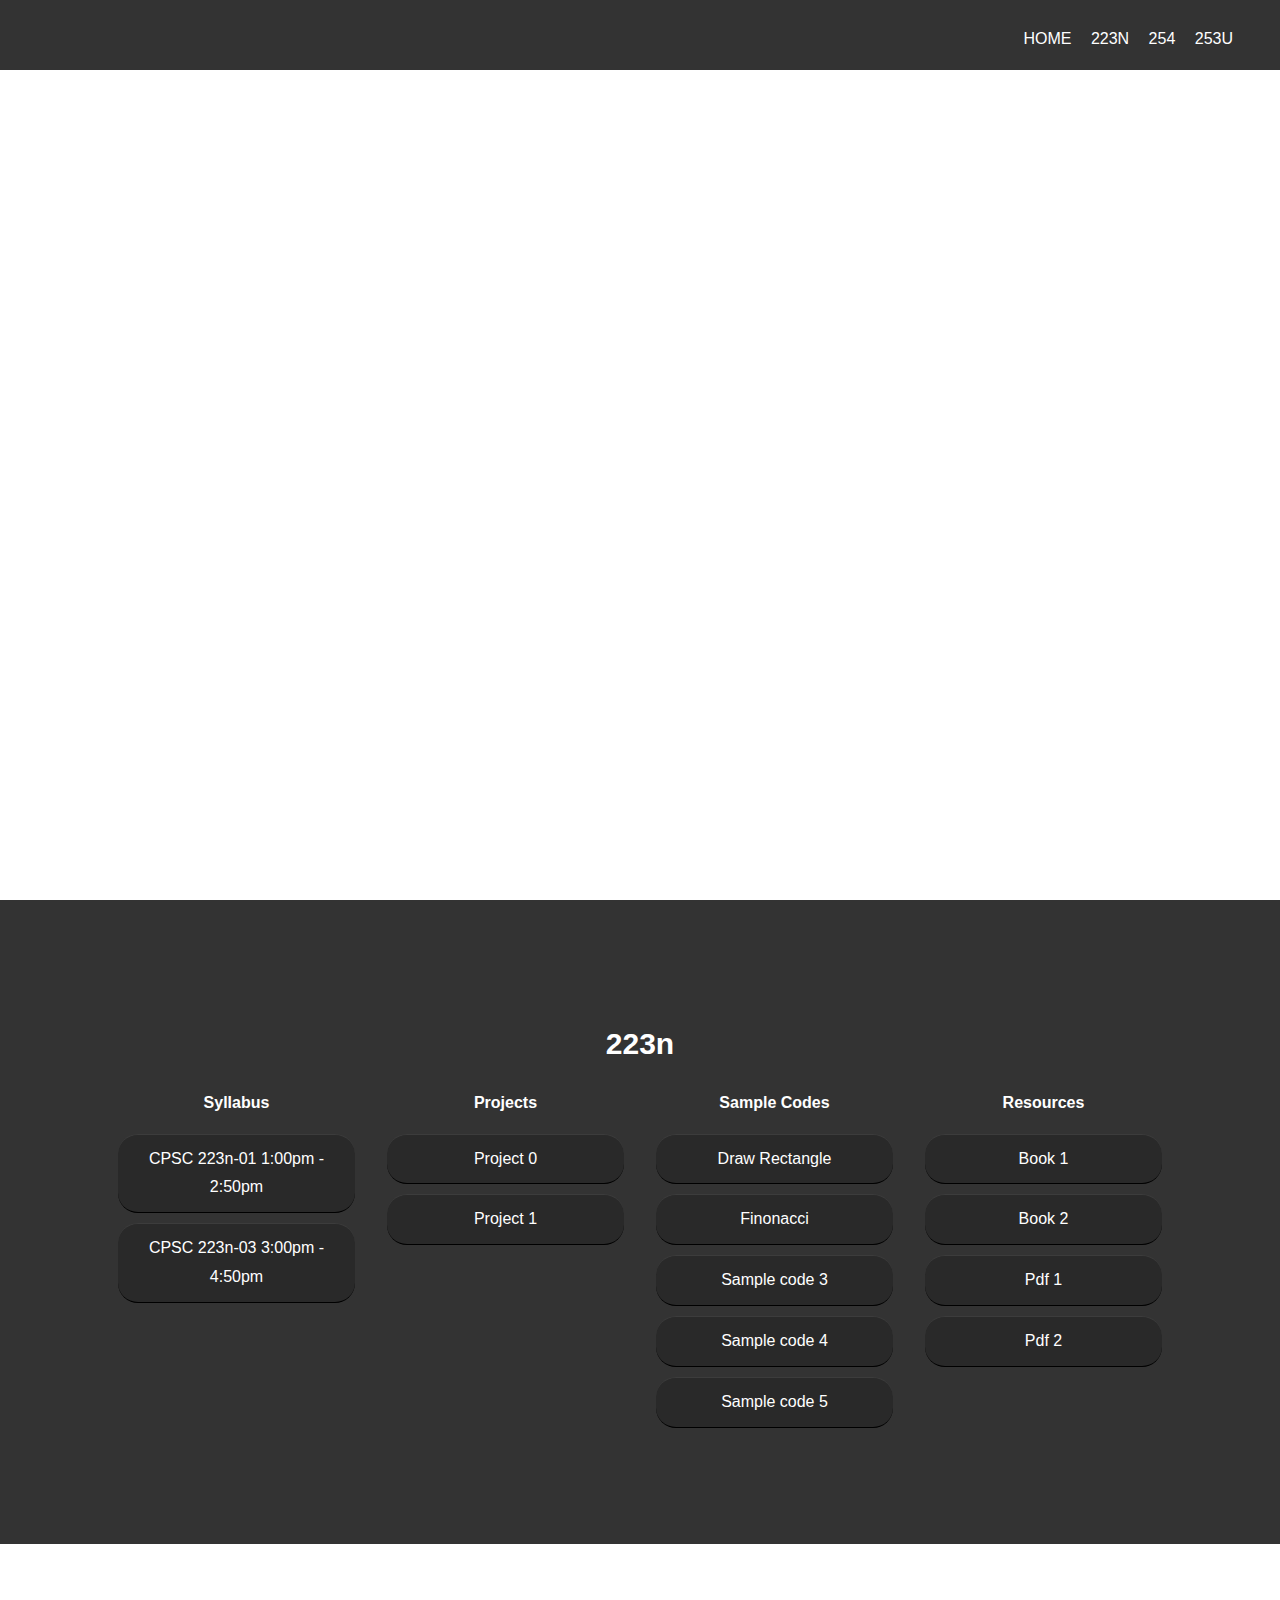
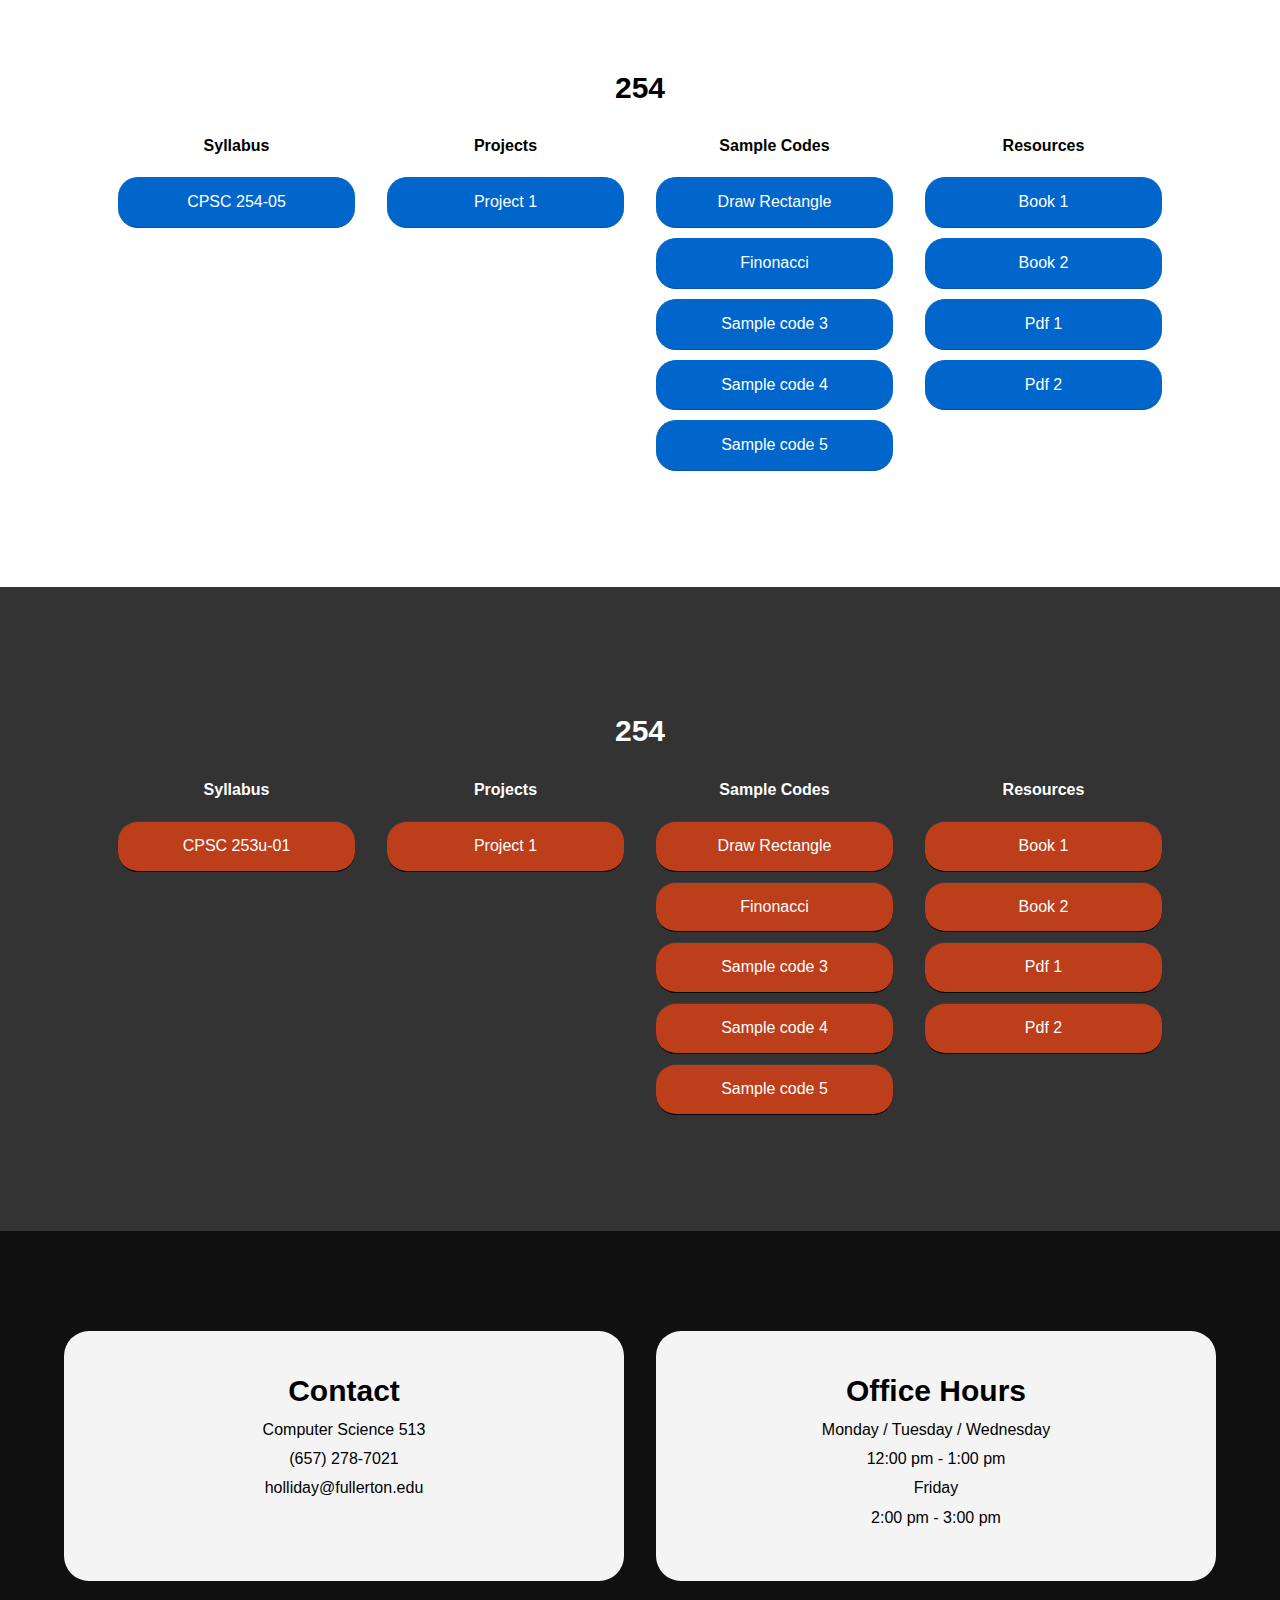
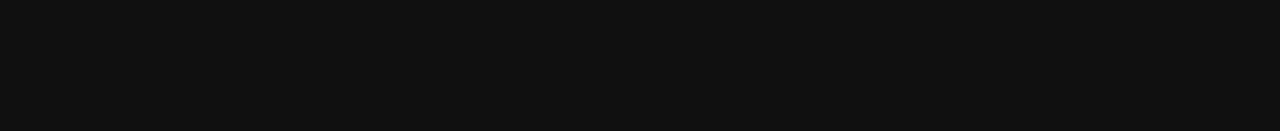
==== index.html @ bd4acd9f "change html name to .index" ====
<!DOCTYPE html>
<html lang="en">

<head>
  <meta charset="UTF-8">
  <meta name="viewport" content="width=device-width, initial-scale=1.0">
  <meta http-equiv="X-UA-Compatible" content="ie=edge">
  <title>Document</title>
  <link rel="stylesheet" href="style.css">

  <script src="https://code.jquery.com/jquery-3.3.1.min.js" integrity="sha256-FgpCb/KJQlLNfOu91ta32o/NMZxltwRo8QtmkMRdAu8="
    crossorigin="anonymous"></script>

<body id="top" class="scroll">

  <nav id="main-header">
    <div class="container">




      <ul>
        <li><a href="#top" class="scroll">Home</a></li>
        <li><a href="#223n" class="scroll">223n</a></li>
        <li><a href="#254" class="scroll">254</a></li>
        <li><a href="#253u" class="scroll">253u</a></li>
        <li style="display:none"><a href="#">Pricing</a></li>
      </ul>
    </div>
  </nav>


  <section id="showcase">
    <p style="display:none">Welcome <br>to C#, Java, Linux</p>

  </section>


  <!-- 223n -->
  <section class="colored" id="223n">
    <div class="container">
      <h3>223n</h3>

      <div class="wrapper">
        <div class="syllabus">
          <h4>Syllabus</h4>
          <ul class="colored-ul">
            <li><a href="https://drive.google.com/uc?export=download&id=1hhAPJDt7QZ_jhQXgDFJhfyySQt70S2dX">CPSC 223n-01
                1:00pm - 2:50pm</a></li>
            <li><a href="https://drive.google.com/uc?export=download&id=1xycXnCU_ZEWwxqhCofDWZUYizSm_Wyy7">CPSC 223n-03
                3:00pm - 4:50pm</a></li>
          </ul>
        </div>

        <div class="projects">
          <h4>Projects</h4>
          <ul class="colored-ul">
            <li><a href="https://drive.google.com/uc?export=download&id=1AX4uWfMZf5pvkNN76fHk5xp7w2hqQXmb">Project
                0</a></li>
            <li><a href="https://drive.google.com/uc?export=download&id=1soy8dN3b5AJ1RkdJ--u-nyT2KZGFLnYs">Project
                1</a></li>
          </ul>
        </div>

        <div class="sample-code">
          <h4>Sample Codes</h4>
          <ul class="colored-ul">
            <li><a href="#">Draw Rectangle</a></li>
            <li><a href="#">Finonacci</a></li>
            <li><a href="#">Sample code 3</a></li>
            <li><a href="#">Sample code 4</a></li>
            <li><a href="#">Sample code 5</a></li>
          </ul>
        </div>

        <div class="resources">
          <h4>Resources</h4>
          <ul class="colored-ul">
            <li><a href="#">Book 1</a></li>
            <li><a href="#">Book 2</a></li>
            <li><a href="#">Pdf 1 </a></li>
            <li><a href="#">Pdf 2</a></li>
          </ul>
        </div>
      </div>
    </div>
  </section>


  <!-- 254 -->
  <section class="white" id="254">
    <div class="container">
      <h3>254</h3>

      <div class="wrapper">
        <div class="syllabus">
          <h4>Syllabus</h4>
          <ul class="white-ul">
            <li><a href="https://drive.google.com/uc?export=download&id=1gw-TWb-vPID3crYDsSyqCZX4xmZpZcmd">CPSC 254-05</a></li>
          </ul>
        </div>

        <div class="projects">
          <h4>Projects</h4>
          <ul class="white-ul">
            <li><a href="https://drive.google.com/uc?export=download&id=1b26zeT2JyMIRW-on9SdctgmUsQZYeywU">Project
                1</a></li>
          </ul>
        </div>

        <div class="sample-code">
          <h4>Sample Codes</h4>
          <ul class="white-ul">
            <li><a href="#">Draw Rectangle</a></li>
            <li><a href="#">Finonacci</a></li>
            <li><a href="#">Sample code 3</a></li>
            <li><a href="#">Sample code 4</a></li>
            <li><a href="#">Sample code 5</a></li>
          </ul>
        </div>

        <div class="resources">
          <h4>Resources</h4>
          <ul class="white-ul">
            <li><a href="#">Book 1</a></li>
            <li><a href="#">Book 2</a></li>
            <li><a href="#">Pdf 1 </a></li>
            <li><a href="#">Pdf 2</a></li>
          </ul>
        </div>
      </div>
    </div>
  </section>



  <!-- 253u -->
  <section class="colored" id="253u">
    <div class="container">
      <h3>254</h3>

      <div class="wrapper">
        <div class="syllabus">
          <h4>Syllabus</h4>
          <ul class="colored2-ul">
            <li><a href="https://drive.google.com/uc?export=download&id=1csTdZcEAV7V86NUEgpniSY9ursiaQeCR">CPSC 253u-01</a></li>
          </ul>
        </div>

        <div class="projects">
          <h4>Projects</h4>
          <ul class="colored2-ul">
            <li><a href="https://drive.google.com/uc?export=download&id=19agq2eE1pLPuiuFpuW6hHxvrWR55Zcfp">Project
                1</a></li>
          </ul>
        </div>

        <div class="sample-code">
          <h4>Sample Codes</h4>
          <ul class="colored2-ul">
            <li><a href="#">Draw Rectangle</a></li>
            <li><a href="#">Finonacci</a></li>
            <li><a href="#">Sample code 3</a></li>
            <li><a href="#">Sample code 4</a></li>
            <li><a href="#">Sample code 5</a></li>
          </ul>
        </div>

        <div class="resources">
          <h4>Resources</h4>
          <ul class="colored2-ul">
            <li><a href="#">Book 1</a></li>
            <li><a href="#">Book 2</a></li>
            <li><a href="#">Pdf 1 </a></li>
            <li><a href="#">Pdf 2</a></li>
          </ul>
        </div>
      </div>
    </div>
  </section>





  <footer>
    <div class="container">
      <div class="wrapper-footer">

        <ul id="section1">
          <li class="heading">Contact</li>
          <li>Computer Science 513</li>
          <li>(657) 278-7021</li>
          <li>holliday@fullerton.edu</li>
        </ul>



        <ul id="section2">
          <li class="heading">Office Hours</li>
          <li>Monday / Tuesday / Wednesday</li>
          <li>12:00 pm - 1:00 pm</li>
          <li>Friday</li>
          <li>2:00 pm - 3:00 pm</li>
        </ul>
      </div>
    </div>

  </footer>

  <!-- <script type="text/javascript" src="bs.js"></script> -->

  <!-- <script type="text/javascript" src="action.js"></script> -->

</body>

</html>
---- style.css ----
body {
  font-family: Arial, Helvetica, sans-serif;
  font-size: 16px;
  line-height: 1.8em;
  color: #000;
  margin: 0;
  padding: 0;
}

.container {
  width: 90%;
  margin: auto;
  overflow: hidden;
}

.container h4 {
  text-align: center;
  margin: 0;
}

nav {
  width: 100%;
  min-height: 50px;
  /* border-bottom: 1px solid #C4C4C4; */
  position: fixed;
  background: #333;
  transition: 0.35s all ease;
  padding: 2rem;
}

nav ul {
  float: right;
  margin: 0;
  padding-top: 15px;
}

#main-header {
  padding-top: 10px;
  padding-bottom: 10px;
}

nav li {
  list-style: none;
  display: inline;
  padding-right: 15px;
  font-size: 16px;
}

nav a {
  text-transform: uppercase;
}

li a {
  color: #fff;
  text-decoration: none;
}

.colored-ul {
  /* width: 600px; */

  list-style: none;
  padding-left: 0;
  text-align: center;
}

.colored-ul li {
  background: #292929;
  padding: 10px;
  border-bottom: 1px solid black;
  border-top: 1px solid #3c3c3c;
  text-align: center;
  margin-bottom: 10px;
  border-radius: 20px;
}

.white-ul {
  /* width: 600px; */

  list-style: none;
  padding-left: 0;
  text-align: center;
}

.white-ul li {
  background: #0066cc;
  padding: 10px;
  border-bottom: 1px solid #0055a4;
  border-top: 1px solid #0066cc;
  text-align: center;
  border-radius: 2px;
  margin-bottom: 10px;
  border-radius: 20px;
}

.colored2-ul {
  /* width: 600px; */

  list-style: none;
  padding-left: 0;
  text-align: center;
}

.colored2-ul li {
  background: #bc3e1a;
  padding: 10px;
  border-bottom: 1px solid black;
  border-top: 1px solid #3c3c3c;
  text-align: center;
  margin-bottom: 10px;
  border-radius: 20px;
}

a:hover {
  font-size: 1.1em;
}

#showcase {
  min-height: 100vh;
  background-image: url("images/code.jpg");
  background-size: cover;
  background-position: center;

  /*this method make the image zooms in*/
  background-attachment: fixed;
  /*width:100%;
  position: fixed;*/
}

/* nav img {
  background: none;
  width: 120px;
} */

#showcase p {
  color: #fff;
  font-size: 40px;
  font-weight: bold;
  text-align: center;
  padding-top: 550px;
  padding-left: 10px;
  padding-right: 10px;
  margin: 0;
  line-height: 1.2em;
}

.white {
  background-color: #fff;
  padding: 100px 60px;
}
.colored {
  /*background-color:#264356;*/
  /* background-color: #101010; */
  background-color: #333;
  color: #fff;
  padding: 100px 60px;
}

h3 {
  text-align: center;
  font-size: 30px;
}

.wrapper-footer {
  display: grid;
  grid-template-columns: 1fr 1fr;

  grid-gap: 2rem;
  grid-auto-rows: minmax(100px, auto);
}

footer {
  min-height: 500px;
  background: #101010;
  color: #fff;
}

footer .heading {
  font-size: 30px;
  font-weight: bold;
  margin-top: 50px;
  margin-bottom: 10px;
}

/* footer p {
  padding-top: 420px;
  text-align: center;
} */

footer ul {
  padding: 0;
  margin-top: 100px;
  height: 250px;
  line-height: 1.2em;
  background-color: #f4f4f4;
  color: #000;
  text-align: center;
  border-radius: 25px;
}
footer li {
  list-style: none;
  padding-bottom: 10px;
  font-size: 16px;
}

/* footer #section1 {
  margin-left: 10%;
  float: left;
  width: 40%;
}
footer #section2 {
  float: right;
  width: 40%;
} */

/* footer img {
  padding-top: 50px;
  padding-bottom: 50px;

  display: block;
  margin: auto;
  width: 300px;
} */

.wrapper {
  display: grid;
  /* grid-template-columns: 1fr 1fr; */
  grid-template-columns: repeat(4, 1fr);
  grid-gap: 2rem;
  grid-auto-rows: minmax(100px, auto);
}

/* .syllabus {
  grid-column: 1/1;
}

.projects {
  grid-column: 2/5;
}

.sample-code {
  grid-column: 1/5;
}

.resources {
  grid-column: 1/5;
} */

@media (max-width: 768px) {
  /*Main Nav*/
  nav ul,
  nav {
    float: none;
    width: 100%;
    text-align: center;
    line-height: 1.2em;
  }
  nav ul {
    padding-left: 0;
  }
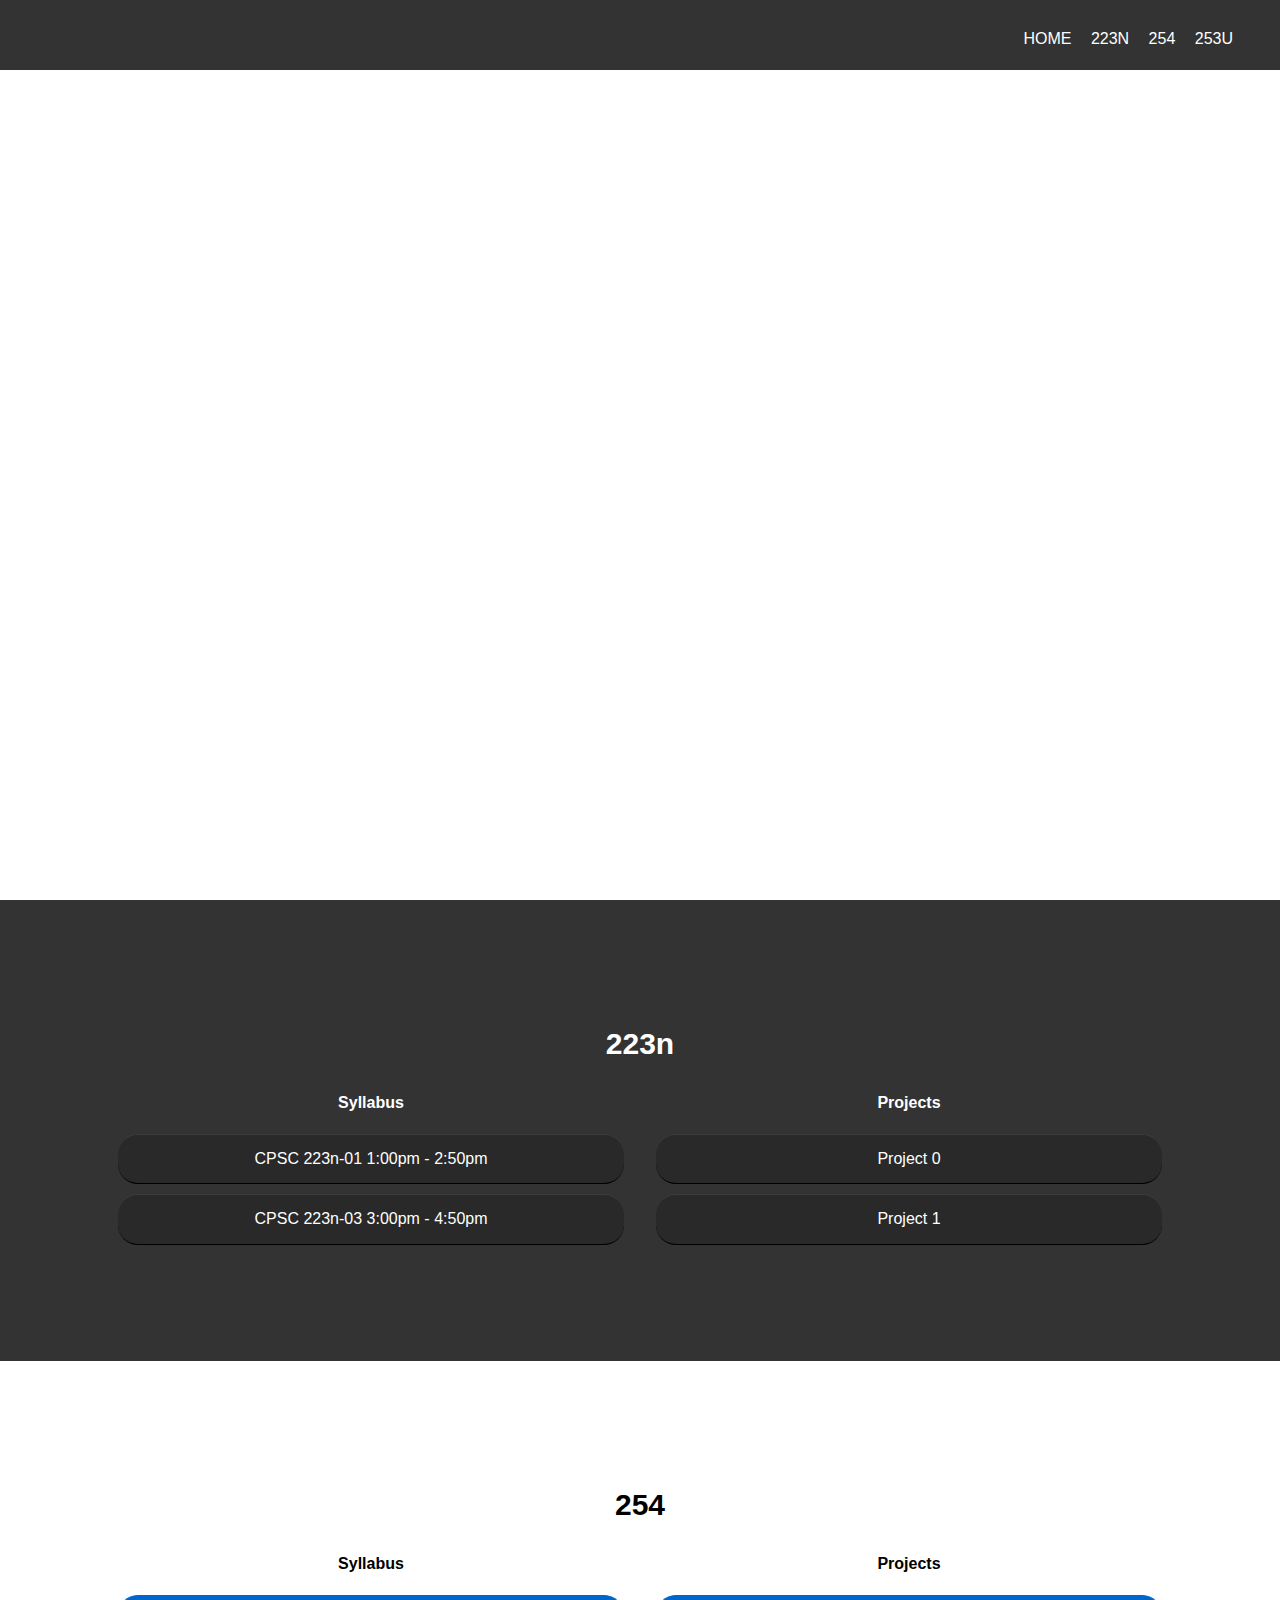
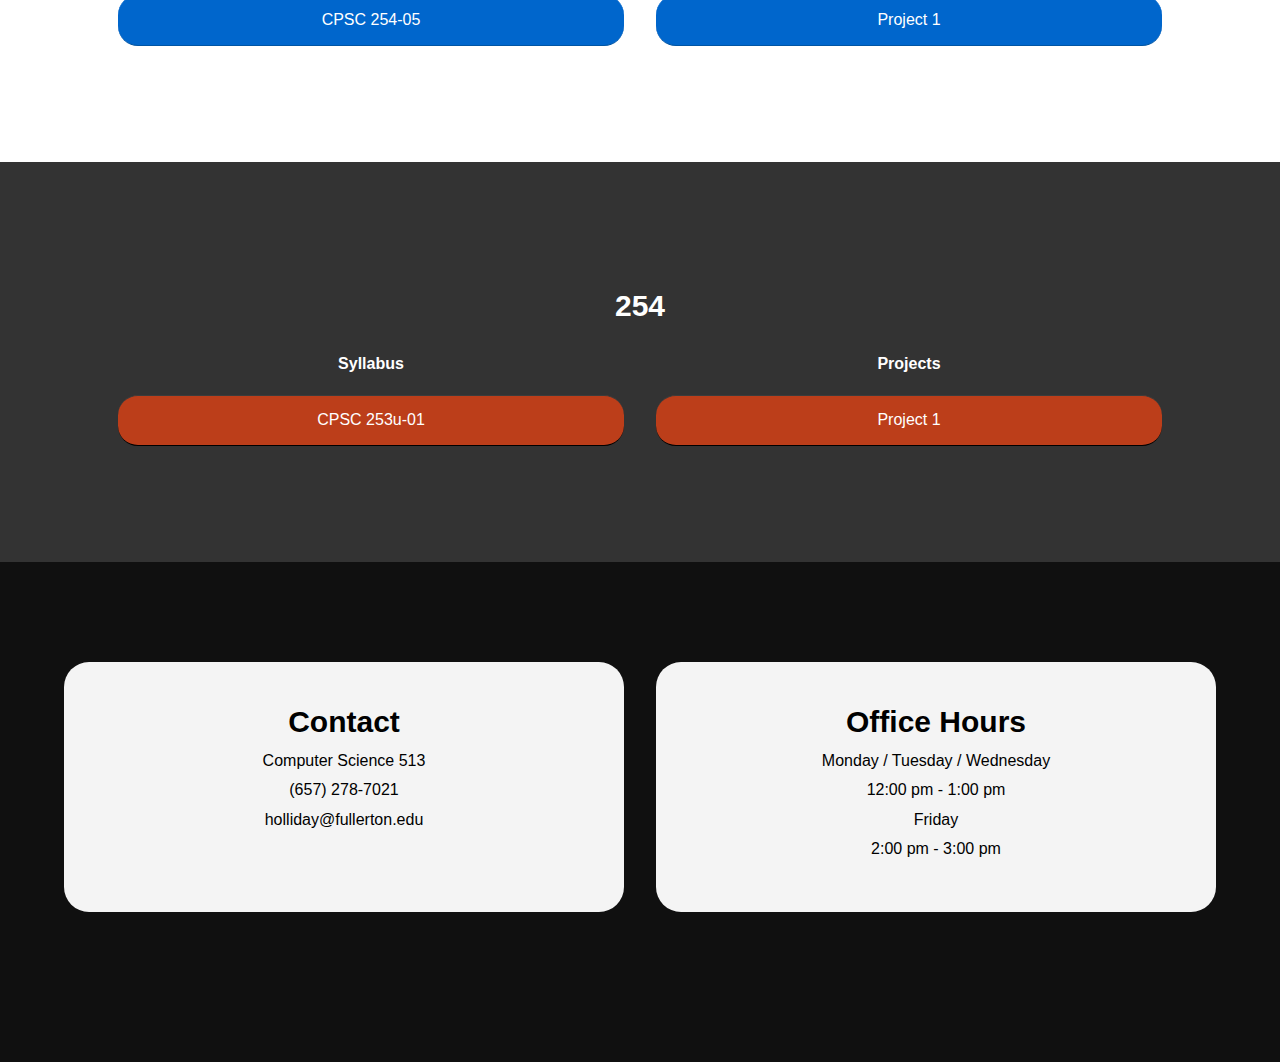
==== commit bd2178d1: "hide resources and sample-code, files not yet provided" ====
--- a/index.html
+++ b/index.html
@@ -62,7 +62,7 @@
           </ul>
         </div>
 
-        <div class="sample-code">
+        <!-- <div class="sample-code">
           <h4>Sample Codes</h4>
           <ul class="colored-ul">
             <li><a href="#">Draw Rectangle</a></li>
@@ -83,7 +83,7 @@
           </ul>
         </div>
       </div>
-    </div>
+    </div> -->
   </section>
 
 
@@ -108,7 +108,7 @@
           </ul>
         </div>
 
-        <div class="sample-code">
+        <!-- <div class="sample-code">
           <h4>Sample Codes</h4>
           <ul class="white-ul">
             <li><a href="#">Draw Rectangle</a></li>
@@ -129,7 +129,7 @@
           </ul>
         </div>
       </div>
-    </div>
+    </div> -->
   </section>
 
 
@@ -155,7 +155,7 @@
           </ul>
         </div>
 
-        <div class="sample-code">
+        <!-- <div class="sample-code">
           <h4>Sample Codes</h4>
           <ul class="colored2-ul">
             <li><a href="#">Draw Rectangle</a></li>
@@ -176,7 +176,7 @@
           </ul>
         </div>
       </div>
-    </div>
+    </div> -->
   </section>
 
 
--- a/style.css
+++ b/style.css
@@ -224,7 +224,7 @@
 .wrapper {
   display: grid;
   /* grid-template-columns: 1fr 1fr; */
-  grid-template-columns: repeat(4, 1fr);
+  grid-template-columns: repeat(2, 1fr);
   grid-gap: 2rem;
   grid-auto-rows: minmax(100px, auto);
 }
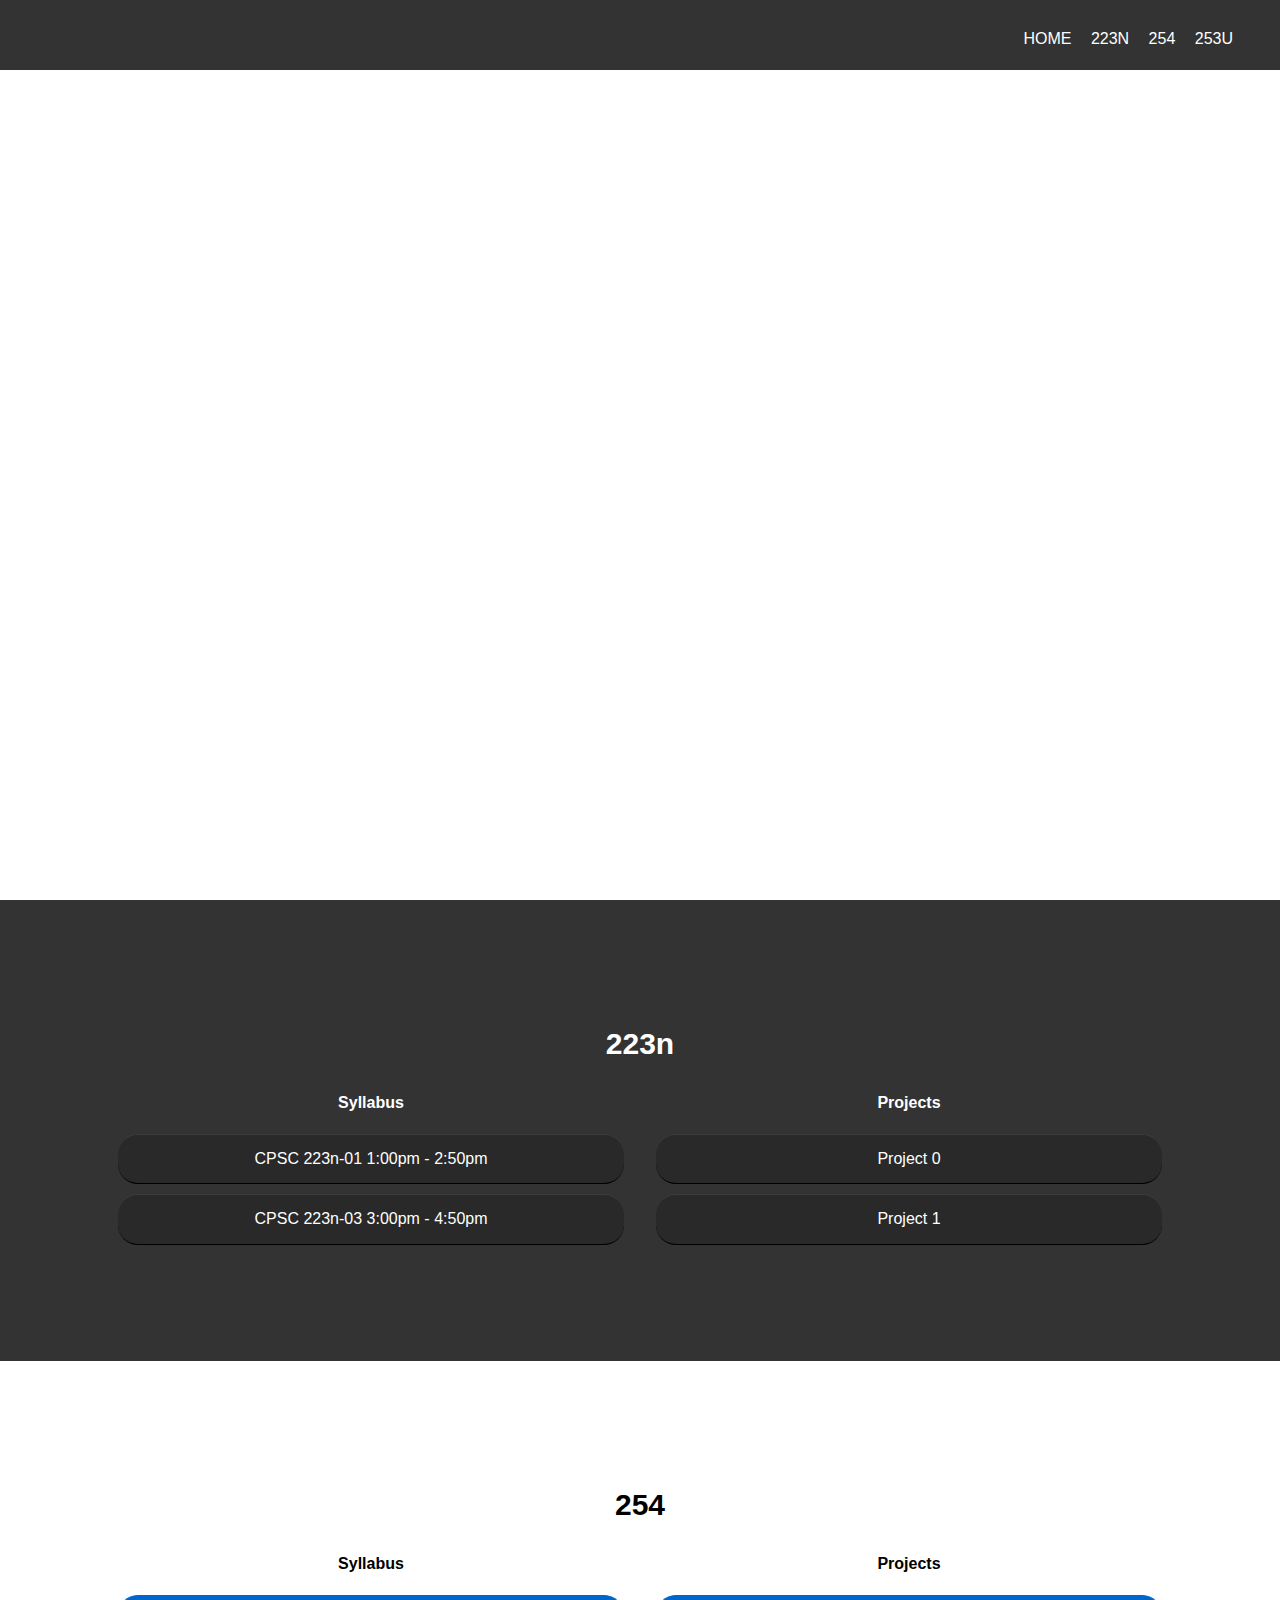
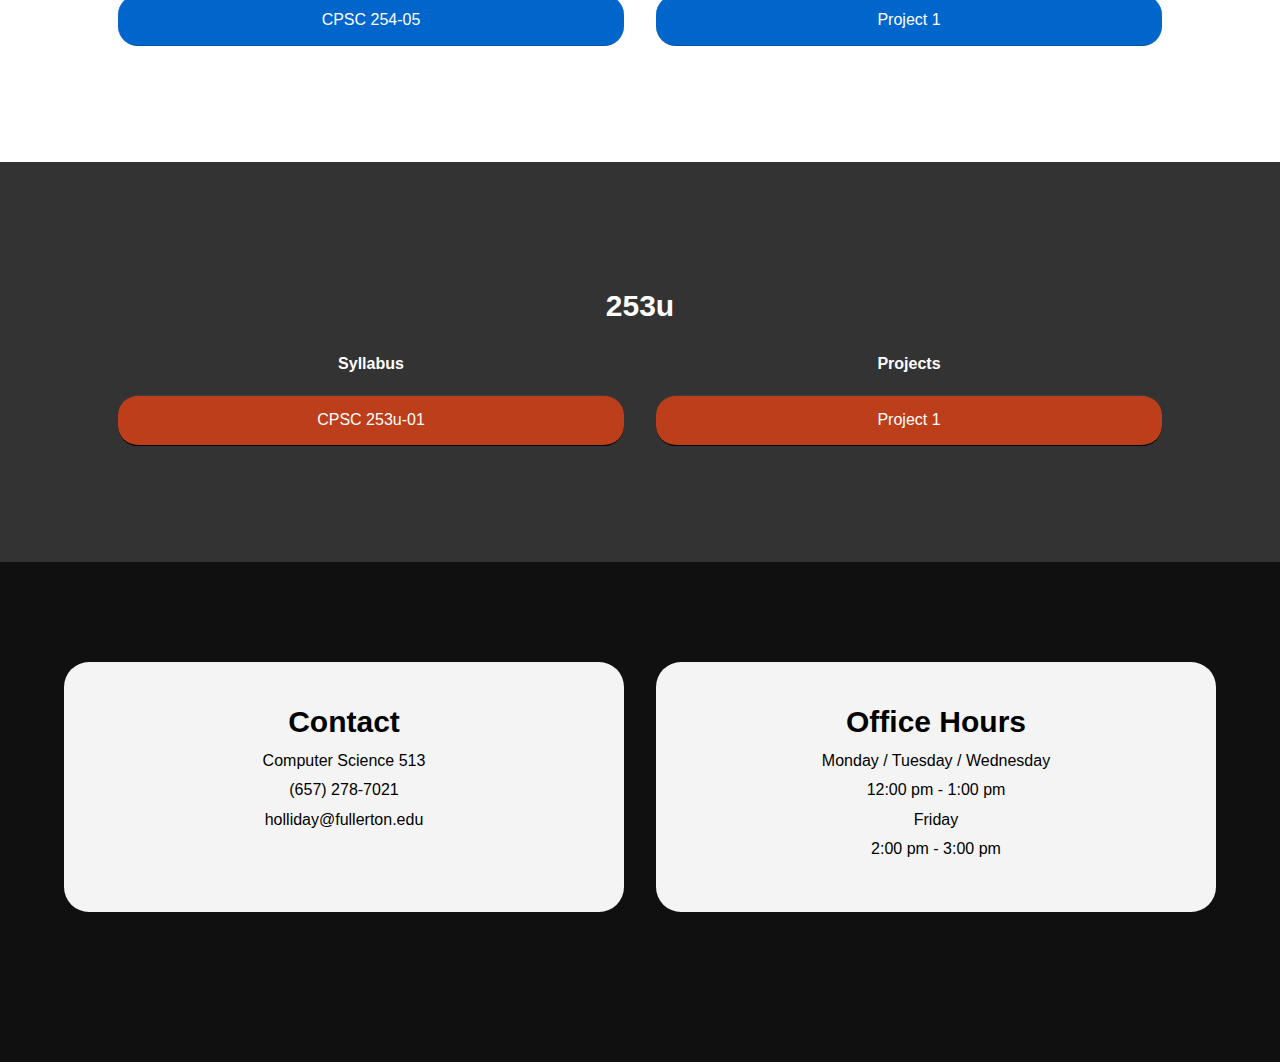
==== commit 8cef2bcc: "name fixes" ====
--- a/index.html
+++ b/index.html
@@ -137,7 +137,7 @@
   <!-- 253u -->
   <section class="colored" id="253u">
     <div class="container">
-      <h3>254</h3>
+      <h3>253u</h3>
 
       <div class="wrapper">
         <div class="syllabus">
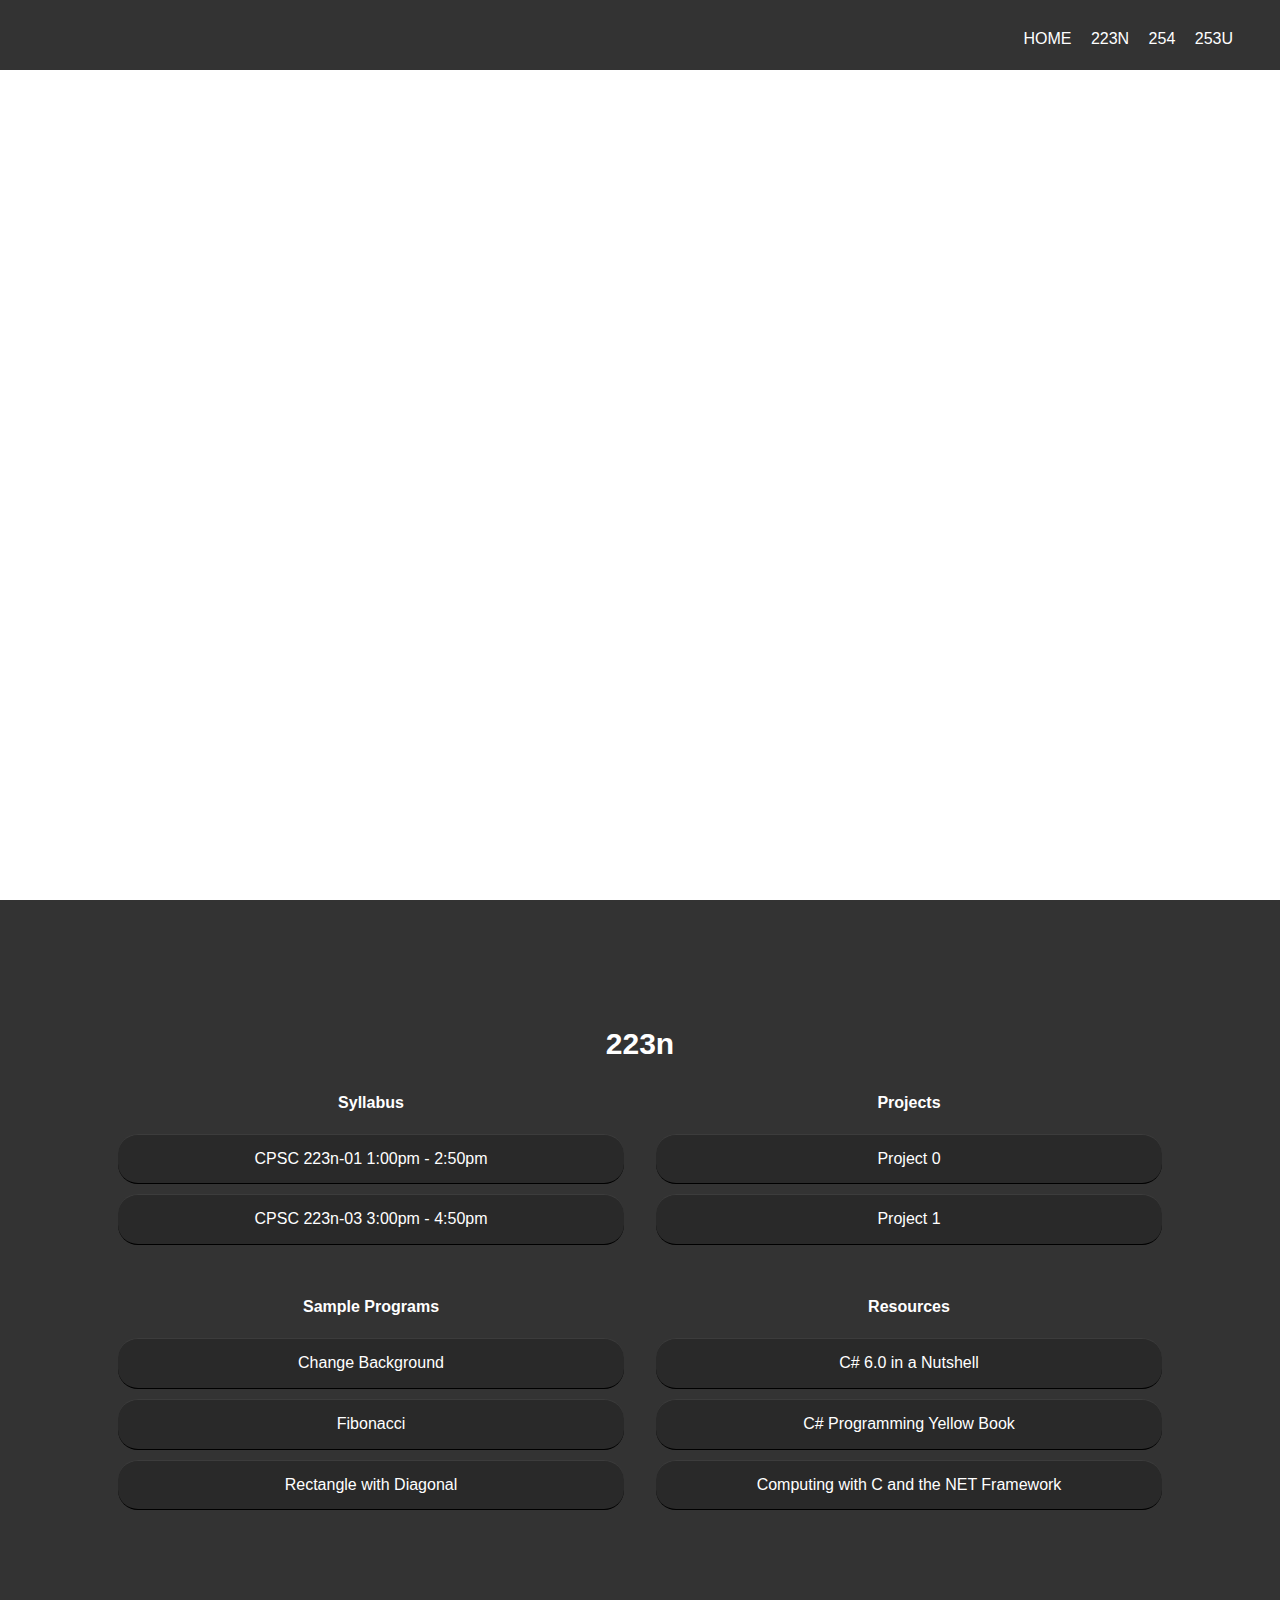
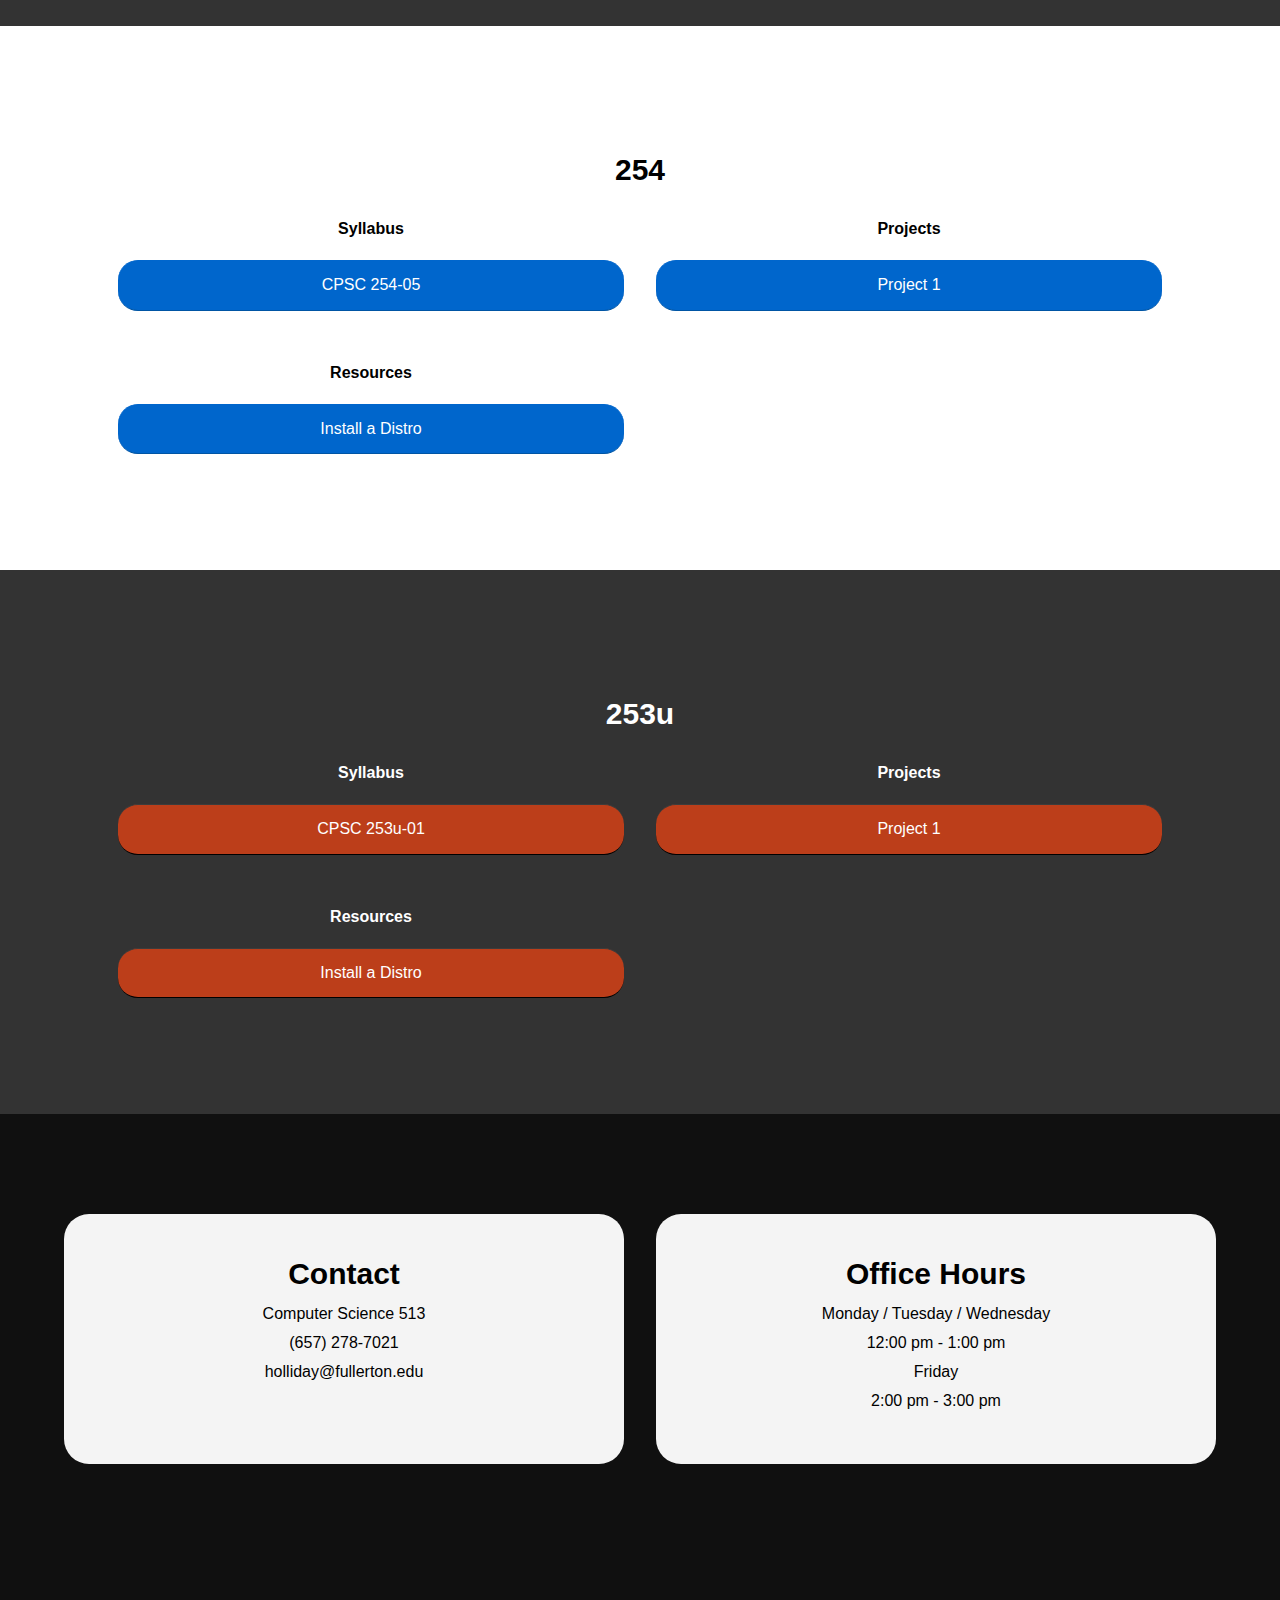
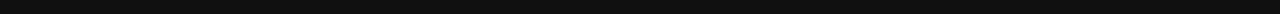
==== commit 7e10f28c: "add links for linux resources: Install a Distro dir, C# sample programs. c# reference books" ====
--- a/index.html
+++ b/index.html
@@ -5,7 +5,7 @@
   <meta charset="UTF-8">
   <meta name="viewport" content="width=device-width, initial-scale=1.0">
   <meta http-equiv="X-UA-Compatible" content="ie=edge">
-  <title>Document</title>
+  <title>Download Page</title>
   <link rel="stylesheet" href="style.css">
 
   <script src="https://code.jquery.com/jquery-3.3.1.min.js" integrity="sha256-FgpCb/KJQlLNfOu91ta32o/NMZxltwRo8QtmkMRdAu8="
@@ -62,28 +62,31 @@
           </ul>
         </div>
 
-        <!-- <div class="sample-code">
-          <h4>Sample Codes</h4>
-          <ul class="colored-ul">
-            <li><a href="#">Draw Rectangle</a></li>
-            <li><a href="#">Finonacci</a></li>
-            <li><a href="#">Sample code 3</a></li>
-            <li><a href="#">Sample code 4</a></li>
-            <li><a href="#">Sample code 5</a></li>
+        <div class="sample-code">
+          <h4>Sample Programs</h4>
+          <ul class="colored-ul">
+            <li><a href="https://drive.google.com/uc?export=download&id=1SDuAinoD6s5uniLvEy7vztZe469SGnCo">Change
+                Background</a></li>
+            <li><a href="https://drive.google.com/uc?export=download&id=1xIAzqWXSYgrqTBOrveIuK6-z2IdYE6zp">Fibonacci</a></li>
+            <li><a href="https://drive.google.com/uc?export=download&id=1GXbTw0fe9J1edmx8NCwiDvX-cgbk_AvO">Rectangle
+                with Diagonal</a></li>
           </ul>
         </div>
 
         <div class="resources">
           <h4>Resources</h4>
           <ul class="colored-ul">
-            <li><a href="#">Book 1</a></li>
-            <li><a href="#">Book 2</a></li>
-            <li><a href="#">Pdf 1 </a></li>
-            <li><a href="#">Pdf 2</a></li>
-          </ul>
-        </div>
-      </div>
-    </div> -->
+            <li><a href="https://drive.google.com/uc?export=download&id=1-socjxfGbIf-IVuUcRy33TTYsBi44B7e">C# 6.0 in a
+                Nutshell</a></li>
+            <li><a href="https://drive.google.com/uc?export=download&id=1iSHWWKEw3ScLdU6YKdFdXL51gPOCXwi-">C#
+                Programming Yellow Book</a></li>
+            <li><a href="https://drive.google.com/uc?export=download&id=1nd3xp-eDFOP6vRzXIswX3NuVOTCn0NpK">Computing
+                with C and the NET Framework</a></li>
+
+          </ul>
+        </div>
+      </div>
+    </div>
   </section>
 
 
@@ -108,28 +111,19 @@
           </ul>
         </div>
 
-        <!-- <div class="sample-code">
-          <h4>Sample Codes</h4>
-          <ul class="white-ul">
-            <li><a href="#">Draw Rectangle</a></li>
-            <li><a href="#">Finonacci</a></li>
-            <li><a href="#">Sample code 3</a></li>
-            <li><a href="#">Sample code 4</a></li>
-            <li><a href="#">Sample code 5</a></li>
-          </ul>
-        </div>
+
 
         <div class="resources">
           <h4>Resources</h4>
           <ul class="white-ul">
-            <li><a href="#">Book 1</a></li>
-            <li><a href="#">Book 2</a></li>
-            <li><a href="#">Pdf 1 </a></li>
-            <li><a href="#">Pdf 2</a></li>
-          </ul>
-        </div>
-      </div>
-    </div> -->
+            <li><a href="https://drive.google.com/uc?export=download&id=1sU4DnA1e06E_wVQ-bD-iRy3xSxvB_YTF">Install a
+                Distro</a></li>
+          </ul>
+        </div>
+
+      </div>
+    </div>
+
   </section>
 
 
@@ -155,28 +149,19 @@
           </ul>
         </div>
 
-        <!-- <div class="sample-code">
-          <h4>Sample Codes</h4>
-          <ul class="colored2-ul">
-            <li><a href="#">Draw Rectangle</a></li>
-            <li><a href="#">Finonacci</a></li>
-            <li><a href="#">Sample code 3</a></li>
-            <li><a href="#">Sample code 4</a></li>
-            <li><a href="#">Sample code 5</a></li>
-          </ul>
-        </div>
-
         <div class="resources">
           <h4>Resources</h4>
           <ul class="colored2-ul">
-            <li><a href="#">Book 1</a></li>
-            <li><a href="#">Book 2</a></li>
-            <li><a href="#">Pdf 1 </a></li>
-            <li><a href="#">Pdf 2</a></li>
-          </ul>
-        </div>
-      </div>
-    </div> -->
+            <li><a href="https://drive.google.com/uc?export=download&id=1sU4DnA1e06E_wVQ-bD-iRy3xSxvB_YTF">Install a
+                Distro</a></li>
+          </ul>
+        </div>
+
+
+
+
+      </div>
+    </div>
   </section>
 
 
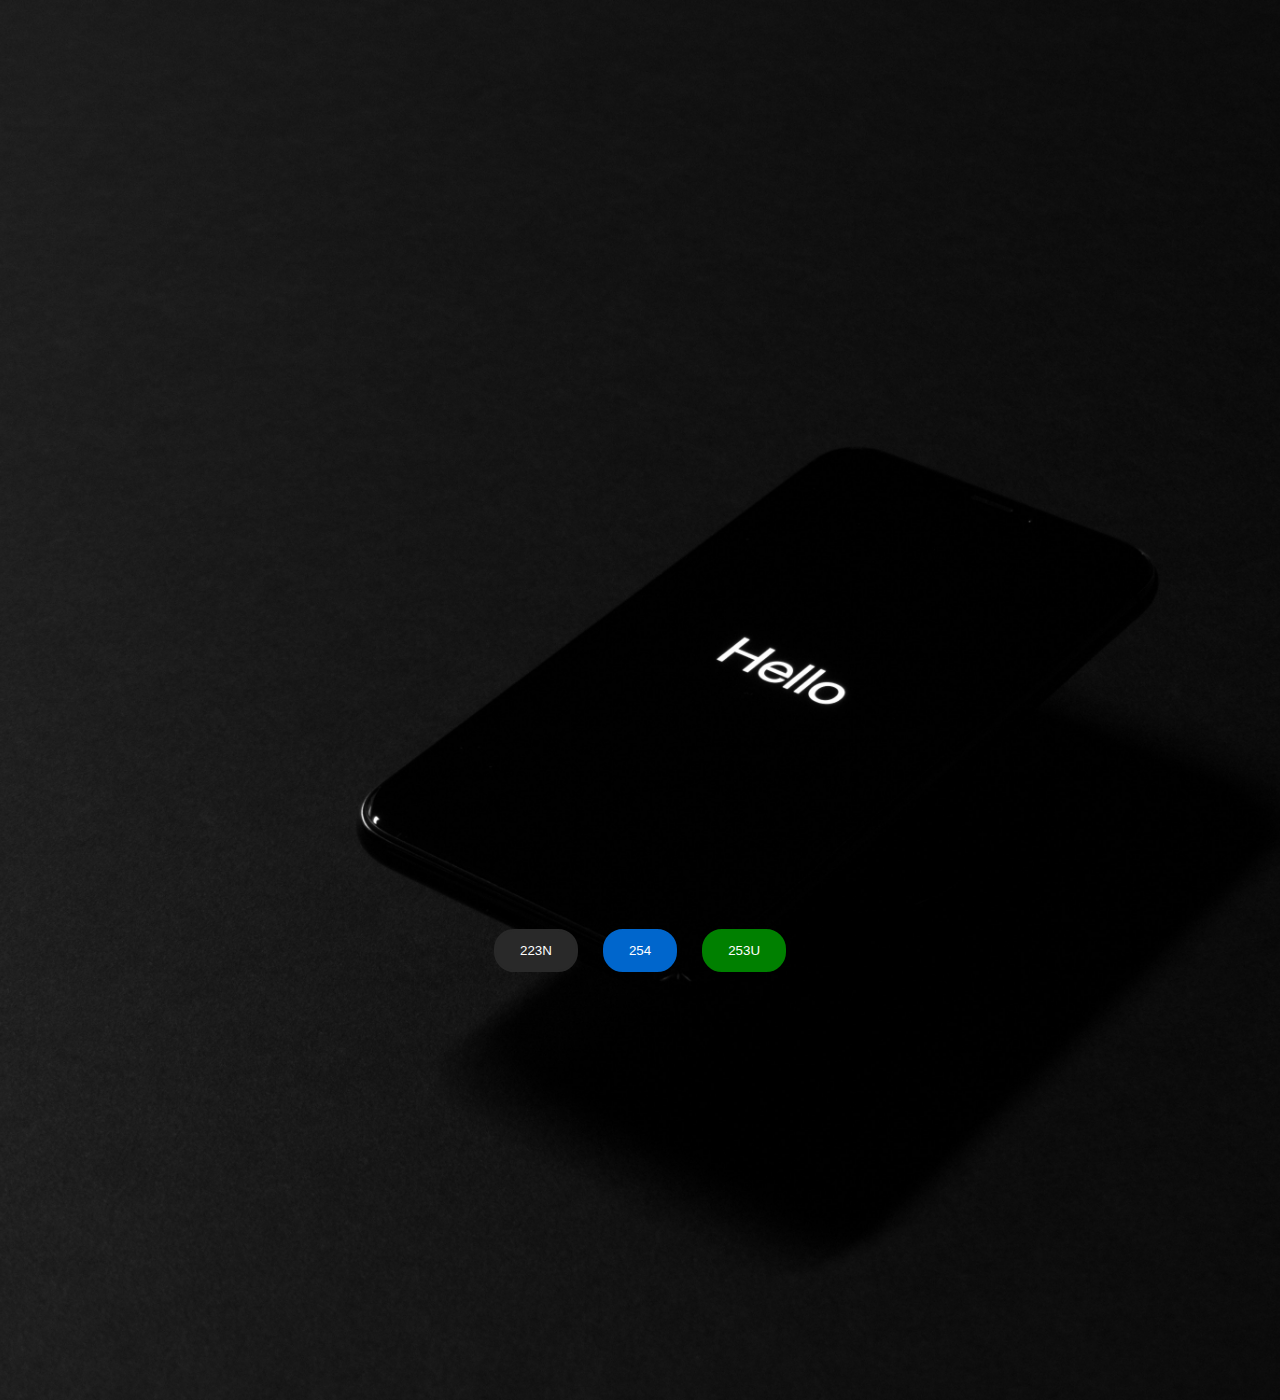
==== commit 5a0924e5: "website remake turn each class into individual pages. add home page. add 254 project 2, 253 log, 223" ====
--- a/index.html
+++ b/index.html
@@ -1,202 +1,48 @@
 <!DOCTYPE html>
-<html lang="en">
+<html>
 
 <head>
-  <meta charset="UTF-8">
-  <meta name="viewport" content="width=device-width, initial-scale=1.0">
-  <meta http-equiv="X-UA-Compatible" content="ie=edge">
-  <title>Download Page</title>
-  <link rel="stylesheet" href="style.css">
+    <title></title>
+    <link rel="stylesheet" href="https://maxcdn.bootstrapcdn.com/bootstrap/4.0.0-beta.3/css/bootstrap.min.css"
+        integrity="sha384-Zug+QiDoJOrZ5t4lssLdxGhVrurbmBWopoEl+M6BdEfwnCJZtKxi1KgxUyJq13dy" crossorigin="anonymous">
+    <link rel="stylesheet" type="text/css" href="home_style.css">
 
-  <script src="https://code.jquery.com/jquery-3.3.1.min.js" integrity="sha256-FgpCb/KJQlLNfOu91ta32o/NMZxltwRo8QtmkMRdAu8="
-    crossorigin="anonymous"></script>
+</head>
 
-<body id="top" class="scroll">
-
-  <nav id="main-header">
-    <div class="container">
+<body>
 
 
-
-
-      <ul>
-        <li><a href="#top" class="scroll">Home</a></li>
-        <li><a href="#223n" class="scroll">223n</a></li>
-        <li><a href="#254" class="scroll">254</a></li>
-        <li><a href="#253u" class="scroll">253u</a></li>
-        <li style="display:none"><a href="#">Pricing</a></li>
-      </ul>
+    <div id="main-container">
+        <div class="buttons">
+            <button class="button1"><a href="223n.html">223N</a></button>
+            <button class="button2"><a href="254.html">254</a></button>
+            <button class="button3"><a href="253u.html">253U</a></button>
+        </div>
     </div>
-  </nav>
-
-
-  <section id="showcase">
-    <p style="display:none">Welcome <br>to C#, Java, Linux</p>
-
-  </section>
-
-
-  <!-- 223n -->
-  <section class="colored" id="223n">
-    <div class="container">
-      <h3>223n</h3>
-
-      <div class="wrapper">
-        <div class="syllabus">
-          <h4>Syllabus</h4>
-          <ul class="colored-ul">
-            <li><a href="https://drive.google.com/uc?export=download&id=1hhAPJDt7QZ_jhQXgDFJhfyySQt70S2dX">CPSC 223n-01
-                1:00pm - 2:50pm</a></li>
-            <li><a href="https://drive.google.com/uc?export=download&id=1xycXnCU_ZEWwxqhCofDWZUYizSm_Wyy7">CPSC 223n-03
-                3:00pm - 4:50pm</a></li>
-          </ul>
-        </div>
-
-        <div class="projects">
-          <h4>Projects</h4>
-          <ul class="colored-ul">
-            <li><a href="https://drive.google.com/uc?export=download&id=1AX4uWfMZf5pvkNN76fHk5xp7w2hqQXmb">Project
-                0</a></li>
-            <li><a href="https://drive.google.com/uc?export=download&id=1soy8dN3b5AJ1RkdJ--u-nyT2KZGFLnYs">Project
-                1</a></li>
-          </ul>
-        </div>
-
-        <div class="sample-code">
-          <h4>Sample Programs</h4>
-          <ul class="colored-ul">
-            <li><a href="https://drive.google.com/uc?export=download&id=1SDuAinoD6s5uniLvEy7vztZe469SGnCo">Change
-                Background</a></li>
-            <li><a href="https://drive.google.com/uc?export=download&id=1xIAzqWXSYgrqTBOrveIuK6-z2IdYE6zp">Fibonacci</a></li>
-            <li><a href="https://drive.google.com/uc?export=download&id=1GXbTw0fe9J1edmx8NCwiDvX-cgbk_AvO">Rectangle
-                with Diagonal</a></li>
-          </ul>
-        </div>
-
-        <div class="resources">
-          <h4>Resources</h4>
-          <ul class="colored-ul">
-            <li><a href="https://drive.google.com/uc?export=download&id=1-socjxfGbIf-IVuUcRy33TTYsBi44B7e">C# 6.0 in a
-                Nutshell</a></li>
-            <li><a href="https://drive.google.com/uc?export=download&id=1iSHWWKEw3ScLdU6YKdFdXL51gPOCXwi-">C#
-                Programming Yellow Book</a></li>
-            <li><a href="https://drive.google.com/uc?export=download&id=1nd3xp-eDFOP6vRzXIswX3NuVOTCn0NpK">Computing
-                with C and the NET Framework</a></li>
-
-          </ul>
-        </div>
-      </div>
-    </div>
-  </section>
-
-
-  <!-- 254 -->
-  <section class="white" id="254">
-    <div class="container">
-      <h3>254</h3>
-
-      <div class="wrapper">
-        <div class="syllabus">
-          <h4>Syllabus</h4>
-          <ul class="white-ul">
-            <li><a href="https://drive.google.com/uc?export=download&id=1gw-TWb-vPID3crYDsSyqCZX4xmZpZcmd">CPSC 254-05</a></li>
-          </ul>
-        </div>
-
-        <div class="projects">
-          <h4>Projects</h4>
-          <ul class="white-ul">
-            <li><a href="https://drive.google.com/uc?export=download&id=1b26zeT2JyMIRW-on9SdctgmUsQZYeywU">Project
-                1</a></li>
-          </ul>
-        </div>
-
-
-
-        <div class="resources">
-          <h4>Resources</h4>
-          <ul class="white-ul">
-            <li><a href="https://drive.google.com/uc?export=download&id=1sU4DnA1e06E_wVQ-bD-iRy3xSxvB_YTF">Install a
-                Distro</a></li>
-          </ul>
-        </div>
-
-      </div>
-    </div>
-
-  </section>
-
-
-
-  <!-- 253u -->
-  <section class="colored" id="253u">
-    <div class="container">
-      <h3>253u</h3>
-
-      <div class="wrapper">
-        <div class="syllabus">
-          <h4>Syllabus</h4>
-          <ul class="colored2-ul">
-            <li><a href="https://drive.google.com/uc?export=download&id=1csTdZcEAV7V86NUEgpniSY9ursiaQeCR">CPSC 253u-01</a></li>
-          </ul>
-        </div>
-
-        <div class="projects">
-          <h4>Projects</h4>
-          <ul class="colored2-ul">
-            <li><a href="https://drive.google.com/uc?export=download&id=19agq2eE1pLPuiuFpuW6hHxvrWR55Zcfp">Project
-                1</a></li>
-          </ul>
-        </div>
-
-        <div class="resources">
-          <h4>Resources</h4>
-          <ul class="colored2-ul">
-            <li><a href="https://drive.google.com/uc?export=download&id=1sU4DnA1e06E_wVQ-bD-iRy3xSxvB_YTF">Install a
-                Distro</a></li>
-          </ul>
-        </div>
-
-
-
-
-      </div>
-    </div>
-  </section>
 
 
 
 
 
-  <footer>
-    <div class="container">
-      <div class="wrapper-footer">
-
-        <ul id="section1">
-          <li class="heading">Contact</li>
-          <li>Computer Science 513</li>
-          <li>(657) 278-7021</li>
-          <li>holliday@fullerton.edu</li>
-        </ul>
+    </div>
 
 
 
-        <ul id="section2">
-          <li class="heading">Office Hours</li>
-          <li>Monday / Tuesday / Wednesday</li>
-          <li>12:00 pm - 1:00 pm</li>
-          <li>Friday</li>
-          <li>2:00 pm - 3:00 pm</li>
-        </ul>
-      </div>
-    </div>
 
-  </footer>
 
-  <!-- <script type="text/javascript" src="bs.js"></script> -->
 
-  <!-- <script type="text/javascript" src="action.js"></script> -->
 
+
+
+
+    <script type="text/javascript" src="action.js"> </script>
+
+    <script src="https://code.jquery.com/jquery-3.2.1.slim.min.js" integrity="sha384-KJ3o2DKtIkvYIK3UENzmM7KCkRr/rE9/Qpg6aAZGJwFDMVNA/GpGFF93hXpG5KkN"
+        crossorigin="anonymous"></script>
+    <script src="https://cdnjs.cloudflare.com/ajax/libs/popper.js/1.12.9/umd/popper.min.js" integrity="sha384-ApNbgh9B+Y1QKtv3Rn7W3mgPxhU9K/ScQsAP7hUibX39j7fakFPskvXusvfa0b4Q"
+        crossorigin="anonymous"></script>
+    <script src="https://maxcdn.bootstrapcdn.com/bootstrap/4.0.0-beta.3/js/bootstrap.min.js" integrity="sha384-a5N7Y/aK3qNeh15eJKGWxsqtnX/wWdSZSKp+81YjTmS15nvnvxKHuzaWwXHDli+4"
+        crossorigin="anonymous"></script>
 </body>
 
 </html>--- a/home_style.css
+++ b/home_style.css
@@ -0,0 +1,76 @@
+body {
+  padding: 0;
+  margin: 0;
+  font-family: Arial;
+  font-size: 18px;
+  color: #000;
+}
+
+#main-container {
+  background-image: url("images/hello.jpg");
+  background-position: center;
+  background-size: cover;
+  height: 100vh;
+  display: flex;
+  flex-direction: column;
+  justify-content: center;
+  align-items: center;
+
+  padding-top: 500px;
+}
+
+a {
+  color: #fff;
+}
+#main-container a {
+  /* margin-top: 20px; */
+  text-decoration: none;
+}
+
+.button1 {
+  border: solid #292929 2px;
+  border-radius: 20px;
+  background: #292929;
+  color: #fff;
+  padding: 12px 24px;
+  transition: all 0.5s;
+  margin: 10px;
+}
+
+.button1:hover {
+  background: #f4f4f4;
+  color: #292929;
+  transform: scale(1.05);
+}
+
+.button2 {
+  border: solid #0066cc 2px;
+  border-radius: 20px;
+  background: #0066cc;
+  color: #fff;
+  padding: 12px 24px;
+  transition: all 0.5s;
+  margin: 10px;
+}
+
+.button2:hover {
+  background: #f4f4f4;
+  color: #0066cc;
+  transform: scale(1.05);
+}
+
+.button3 {
+  border: solid #008000 2px;
+  border-radius: 20px;
+  background: #008000;
+  color: #fff;
+  padding: 12px 24px;
+  transition: all 0.5s;
+  margin: 10px;
+}
+
+.button3:hover {
+  background: #f4f4f4;
+  color: #008000;
+  transform: scale(1.05);
+}
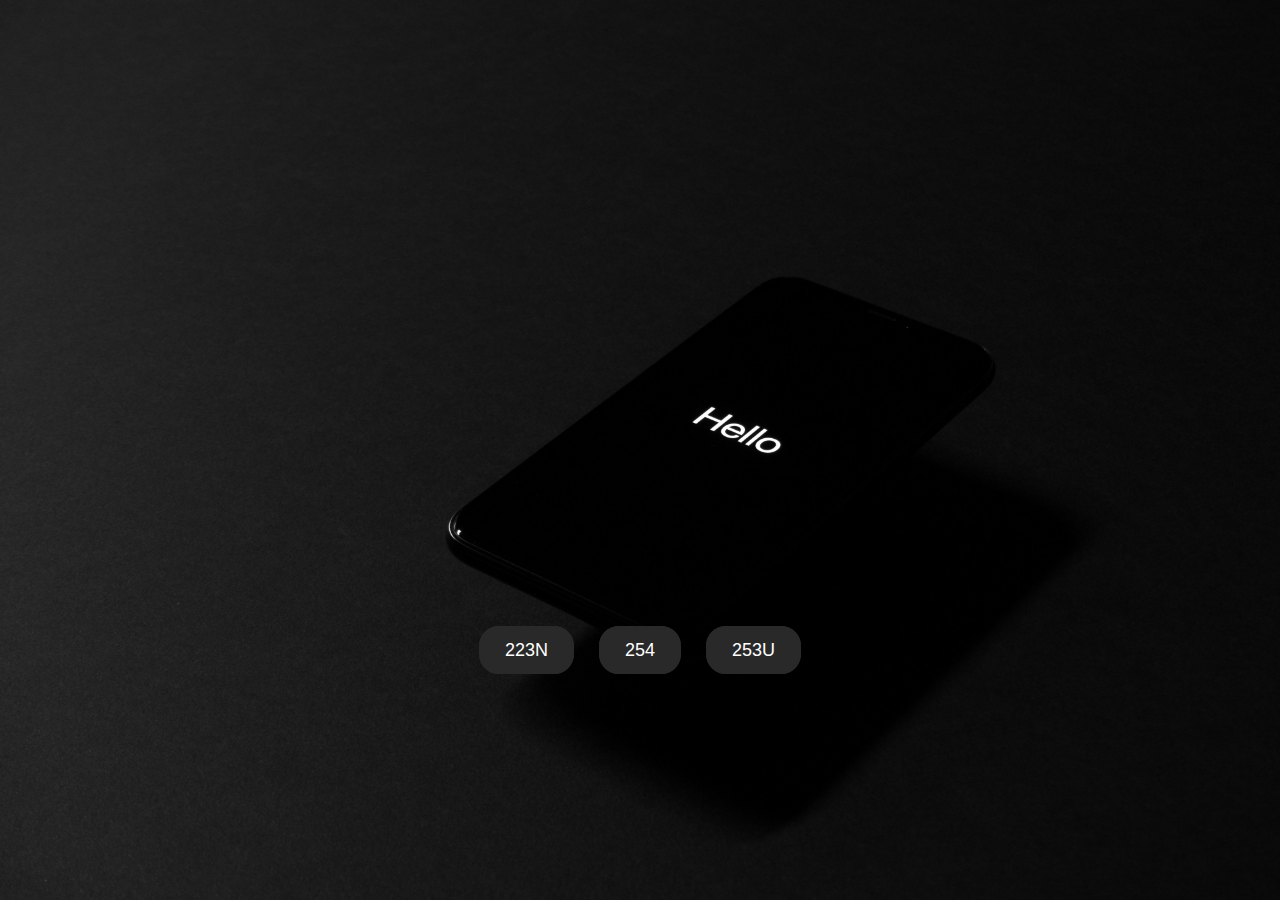
==== commit 536a1b26: "fix sizing problem, change <button> to <a>" ====
--- a/index.html
+++ b/index.html
@@ -3,8 +3,7 @@
 
 <head>
     <title></title>
-    <link rel="stylesheet" href="https://maxcdn.bootstrapcdn.com/bootstrap/4.0.0-beta.3/css/bootstrap.min.css"
-        integrity="sha384-Zug+QiDoJOrZ5t4lssLdxGhVrurbmBWopoEl+M6BdEfwnCJZtKxi1KgxUyJq13dy" crossorigin="anonymous">
+
     <link rel="stylesheet" type="text/css" href="home_style.css">
 
 </head>
@@ -14,9 +13,9 @@
 
     <div id="main-container">
         <div class="buttons">
-            <button class="button1"><a href="223n.html">223N</a></button>
-            <button class="button2"><a href="254.html">254</a></button>
-            <button class="button3"><a href="253u.html">253U</a></button>
+            <a class="button1" href="223n.html">223N</a>
+            <a class="button1" href="254.html">254</a>
+            <a class="button1" href="253u.html">253U</a>
         </div>
     </div>
 
--- a/home_style.css
+++ b/home_style.css
@@ -15,8 +15,8 @@
   flex-direction: column;
   justify-content: center;
   align-items: center;
-
-  padding-top: 500px;
+  padding-top: 400px;
+  box-sizing: border-box;
 }
 
 a {
@@ -42,7 +42,7 @@
   color: #292929;
   transform: scale(1.05);
 }
-
+/* 
 .button2 {
   border: solid #0066cc 2px;
   border-radius: 20px;
@@ -73,4 +73,4 @@
   background: #f4f4f4;
   color: #008000;
   transform: scale(1.05);
-}
+} */
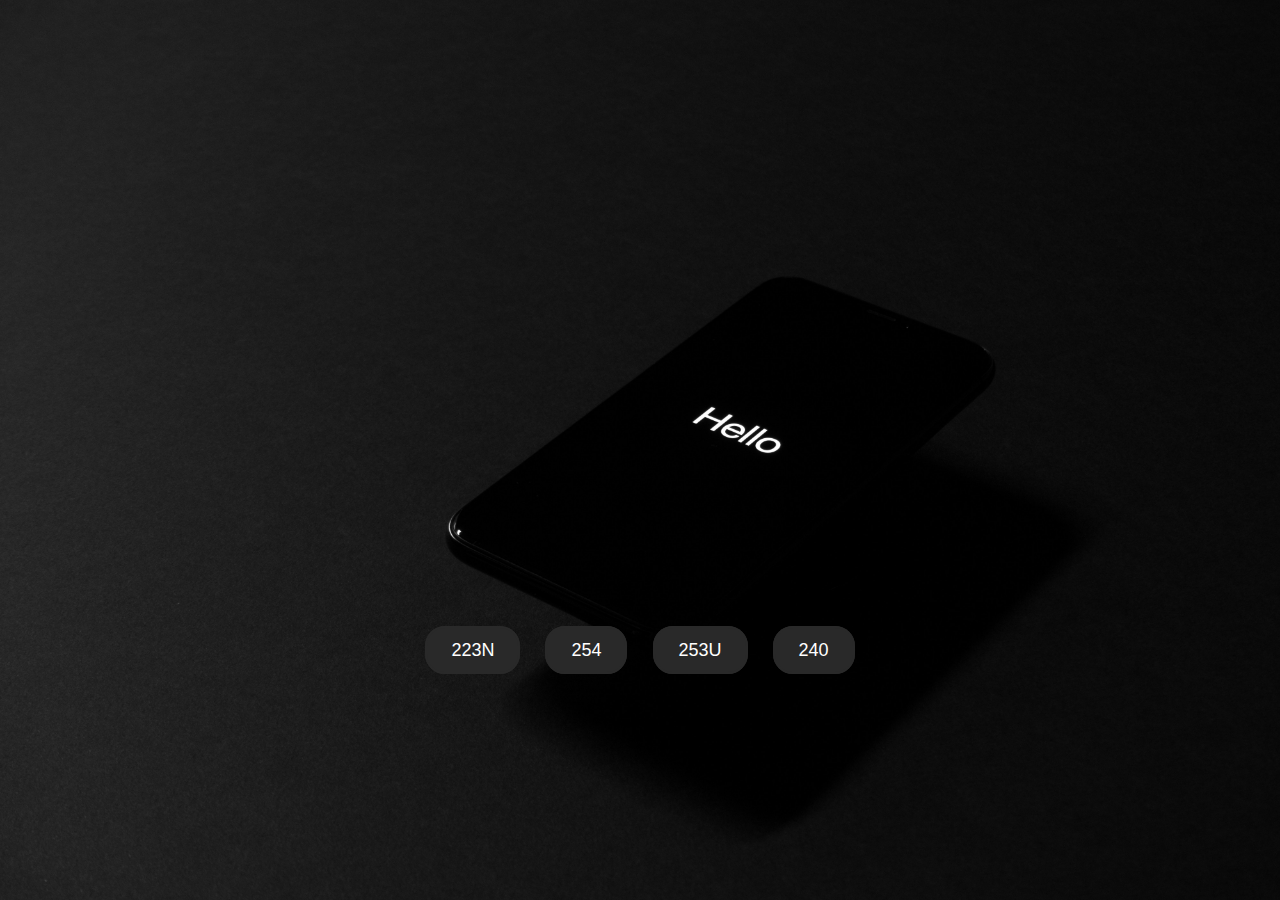
==== commit c49c7048: "add cource 240" ====
--- a/index.html
+++ b/index.html
@@ -16,6 +16,7 @@
             <a class="button1" href="223n.html">223N</a>
             <a class="button1" href="254.html">254</a>
             <a class="button1" href="253u.html">253U</a>
+            <a class="button1" href="240.html">240</a>
         </div>
     </div>
 
